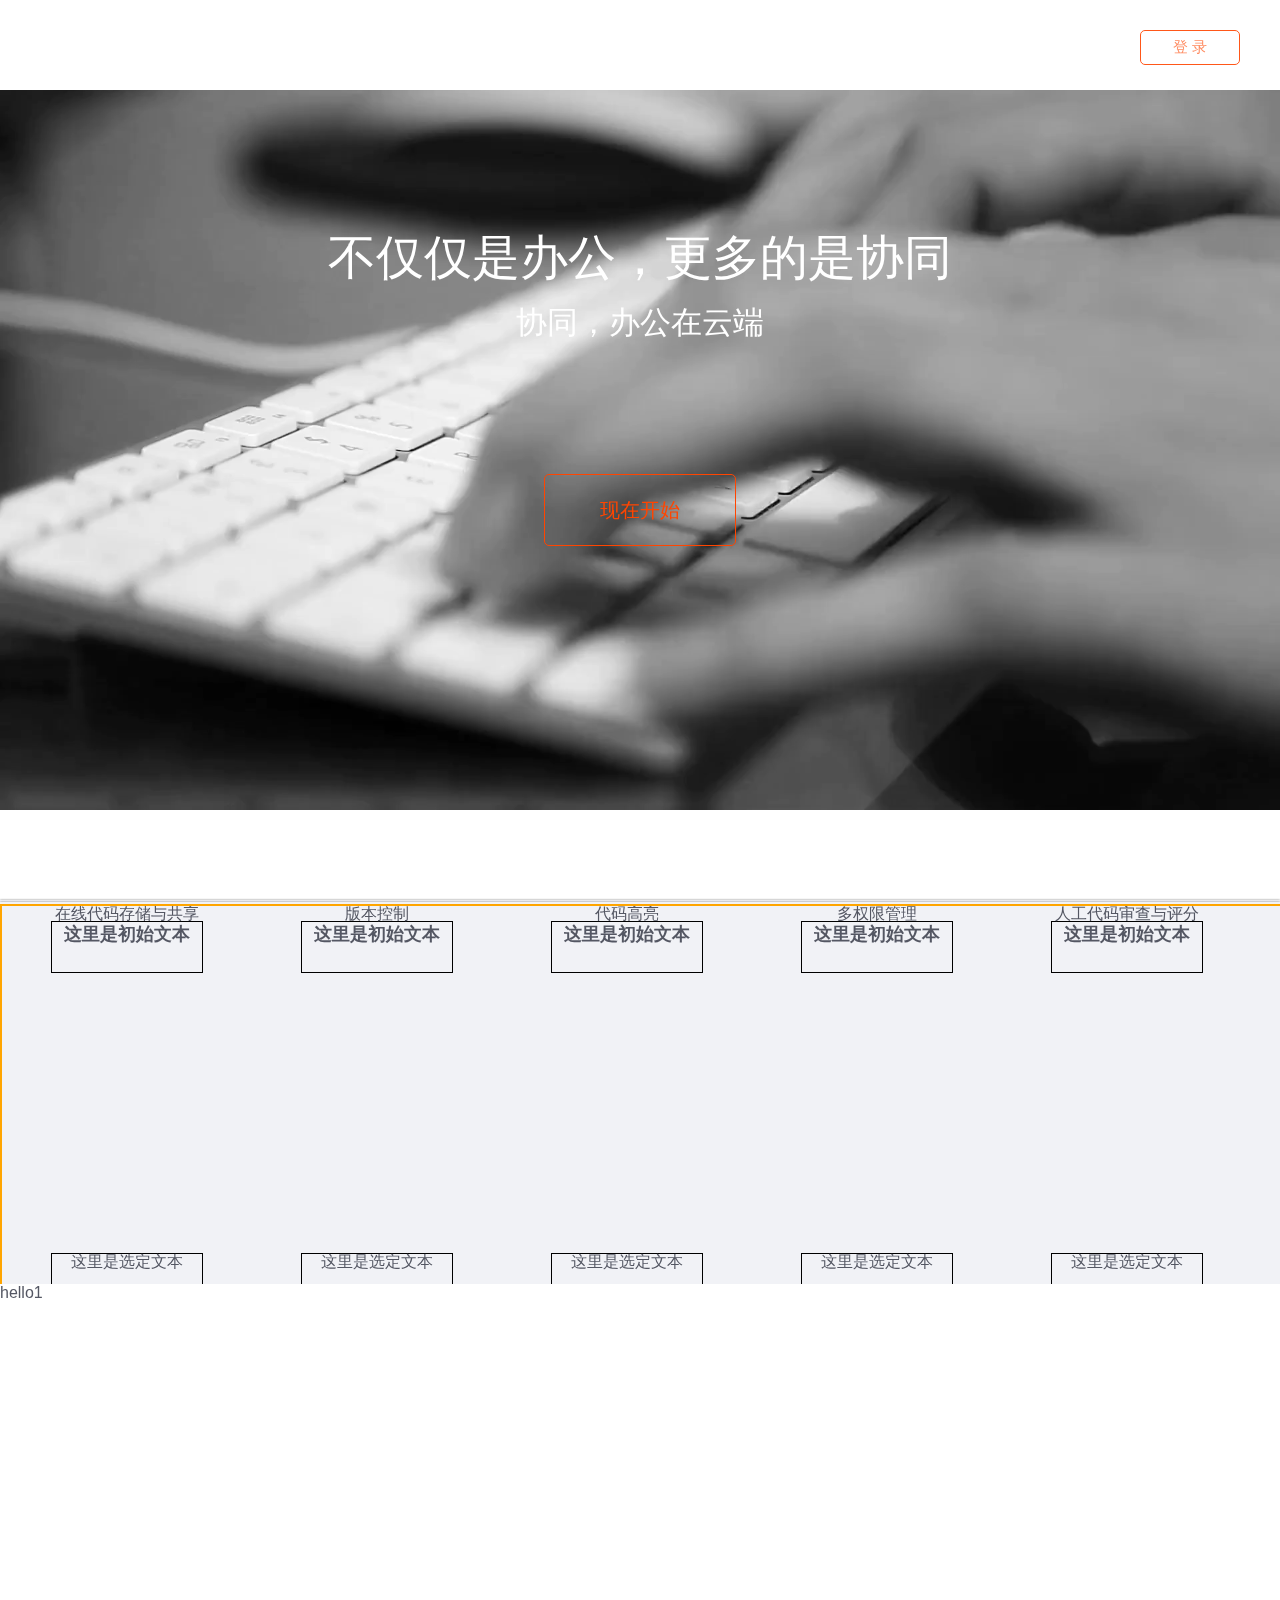
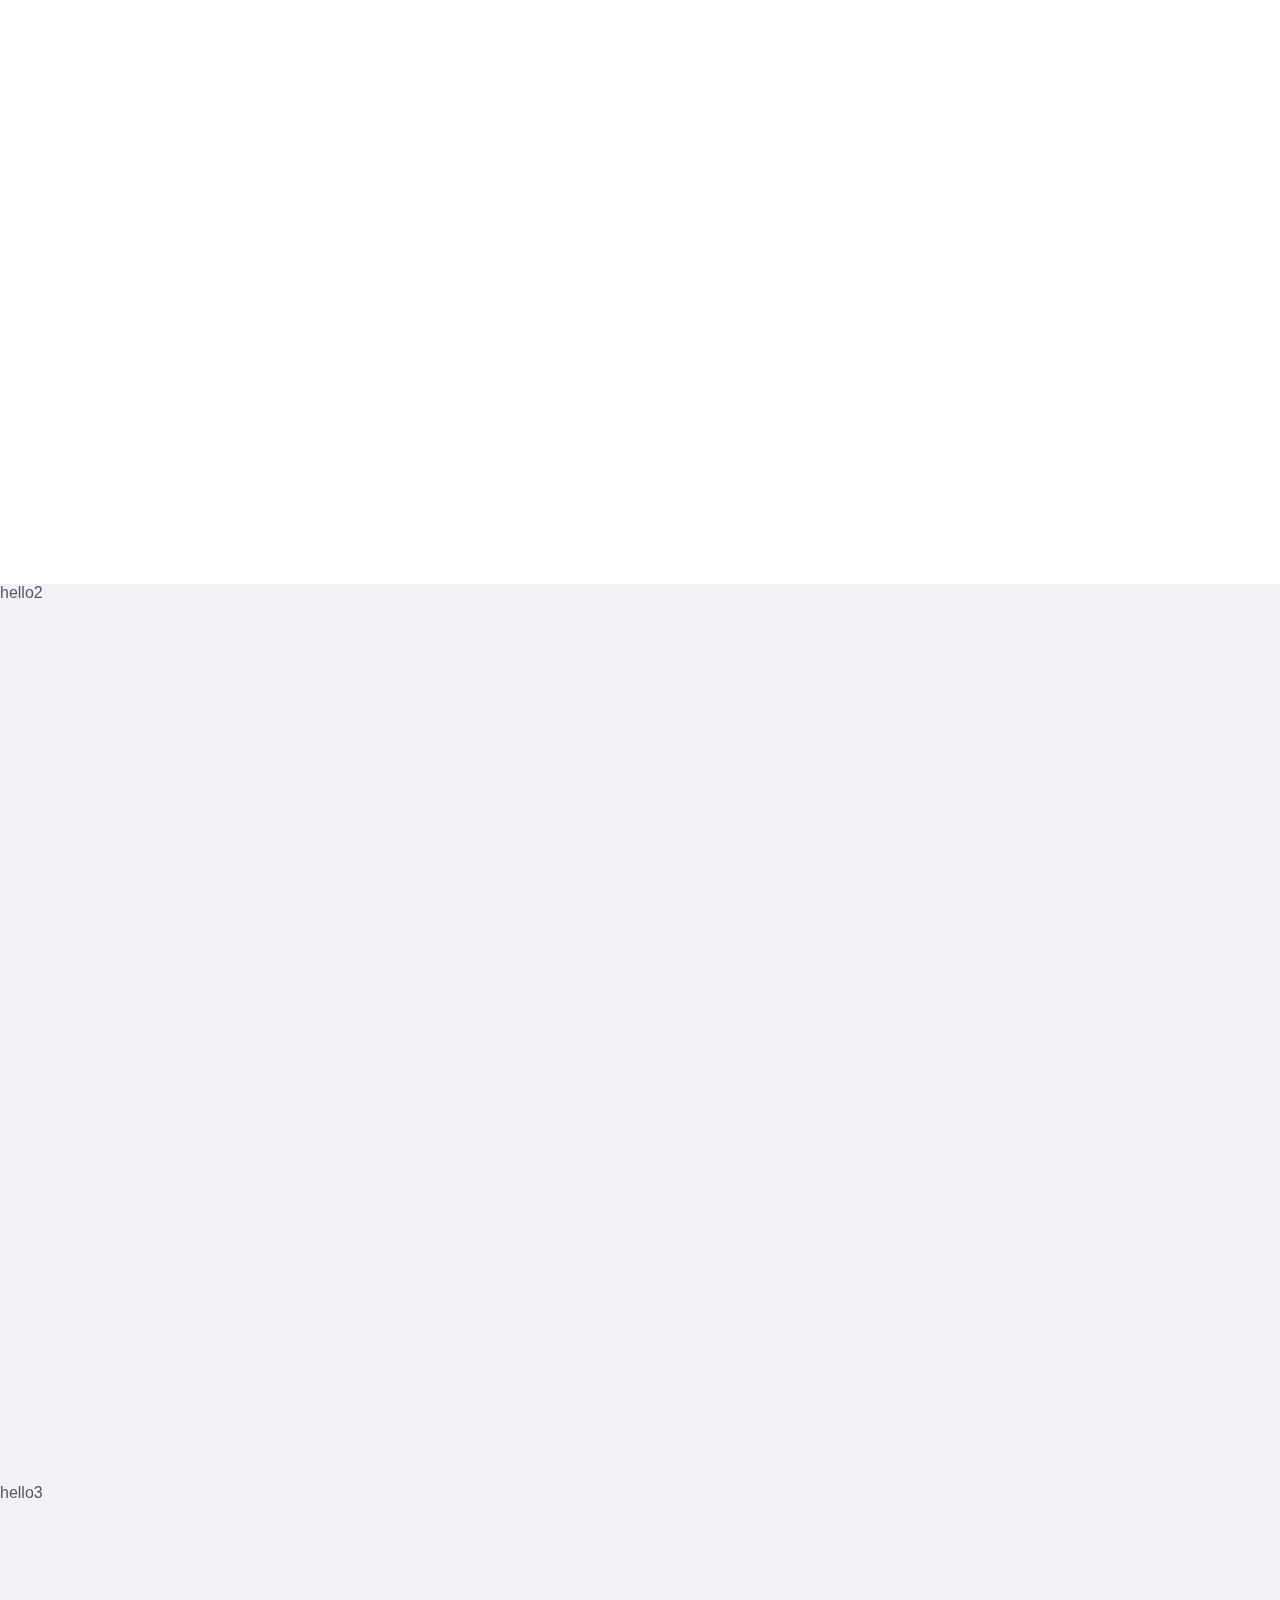
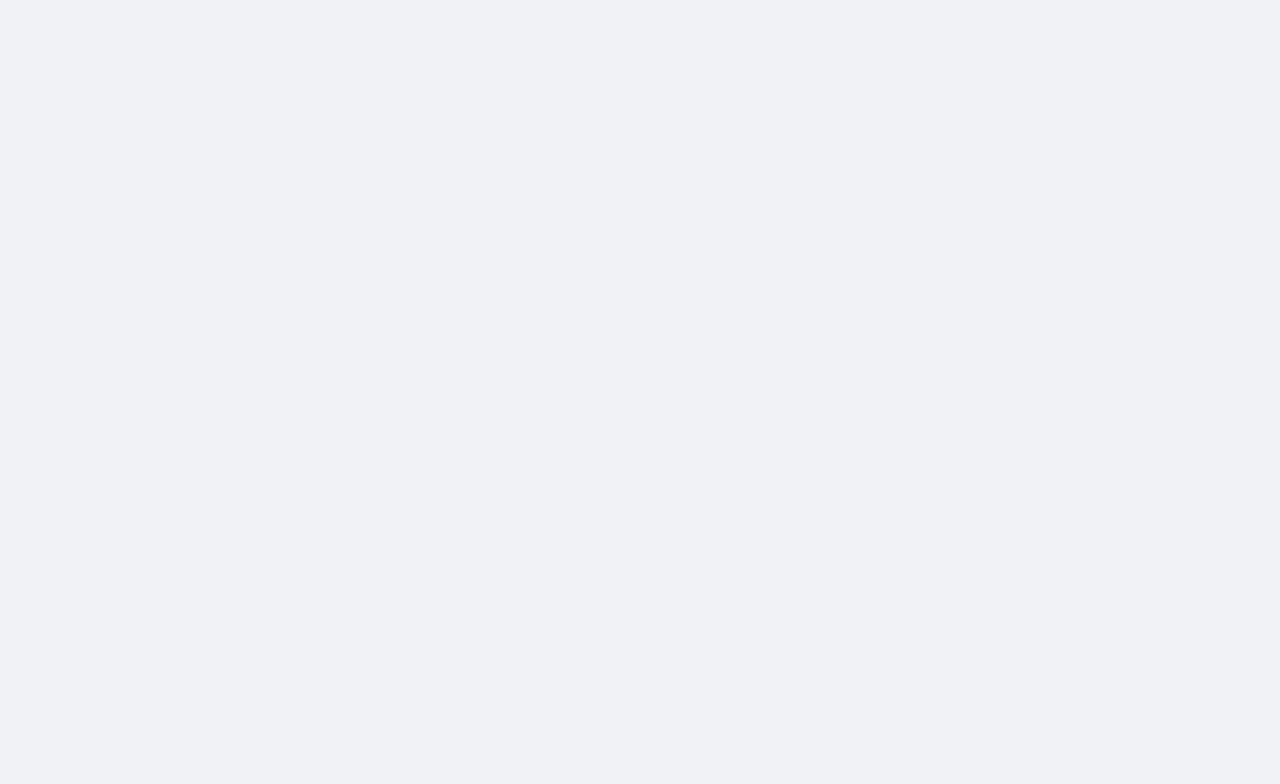
==== index.html @ c4ae1a10 "new change" ====
﻿<!DOCTYPE html>
<html lang="en">

<head>
    <meta charset="UTF-8">
    <title>SyncOffice</title>
    <!--重置浏览器-->
    <link href="css/normalize.css" rel="stylesheet" type="text/css" />
    <link href="css/myreset.css" rel="stylesheet" type="text/css" />
    <!--<%--主要样式--%>-->
    <link href="css/mainstyle.css" rel="stylesheet" type="text/css" />
    <!--<%--细节样式--%>-->
    <link href="css/detailstyle.css" rel="stylesheet" type="text/css" />
    <link rel="stylesheet" href="css/styles/default.css" type="text/css">
    <script src="js/jquery.min.js" type="text/javascript"></script>
    <!--<script src="js/jquery_slide.js" type="text/javascript"></script>
    <script src="js/jquery.carousel.js" type="text/javascript"></script>-->
    <script src="js/core.js" type="text/javascript"></script>
</head>

<body>
    <form id="form1" runat="server">

        <div id="container-toppanel" class="container">
            <div id="content-top">
                <div id="logo">
                    <div id="logo-img">
                    </div>
                    <a href="#">
                        <span id="logo-text">SyncOffice
                    </span></a>
                </div>
                <div id="content-panel">
                    <ul class="list ul-top">
                        <li class="list li-top">
                            <a href="#"><span class="span-top-normal">加入集群</span></a>
                        </li>
                        <li class="list li-top">
                            <a href="#"><span class="span-top-normal">创建集群</span></a>
                        </li>
                        <li class="li-top" style="width:90px;">
                            <a href="#"><span class="span-top-normal">International</span></a>
                            <ol class="downlist" id="downlist-internal">
                                <li class="downlist-item-darrow">
                                    <span class="darrow"></span>
                                </li>
                                <li class="downlist-item downlist-border-header">
                                    <span class="span-top-lclose">{</span>
                                    <span class="span-top"><a href="en_US/index.html">English</a></span>
                                    <span class="span-top-rclose">}</span>
                                </li>
                                <li class="downlist-item downlist-border-footer">
                                    <span class="span-top-lclose">{</span>
                                    <span class="span-top"><a href="zh_CN/index.html">简体中文</a></span>
                                    <span class="span-top-rclose">}</span>
                                </li>
                            </ol>
                        </li>
                    </ul>
                </div>
                <div id="content-more" class="li-top">
                    <a href="#"><span class="span-top-normal">更&nbsp;&nbsp;多</span></a>
                    <ol class="downlist" id="downlist-more">
                        <li class="downlist-item-darrow">
                            <span class="darrow"></span>
                        </li>
                        <li class="downlist-item downlist-border-header">
                            <span class="span-top-lclose">{</span>
                            <span class="span-top"><a href="#">用户注册</a></span>
                            <span class="span-top-rclose">}</span>
                        </li>
                        <li class="downlist-item">
                            <span class="span-top-lclose">{</span>
                            <span class="span-top"><a href="#">如何使用</a></span>
                            <span class="span-top-rclose">}</span>
                        </li>
                        <li class="downlist-item downlist-border-footer">
                            <span class="span-top-lclose">{</span>
                            <span class="span-top"><a href="#">其他问题</a></span>
                            <span class="span-top-rclose">}</span>
                        </li>
                    </ol>
                </div>
                <div id="content-login">
                    <input type="button" class="btn-ontop" name="btnlogin" src="login.html" id="btn-login" value="登 录" />
                </div>
            </div>
        </div>

        <div id="container-header" class="container">
            <div id="content-title">
                <span style="width:100%;text-align: center;" id="title1">不仅仅是办公，更多的是协同</span>
                <h2><span style="width:100%;text-align: center;font-weight: 400;font-size:1.3em">协同，办公在云端</span></h2>
            </div>
            <div id="content-start">
                <input type="button" name="btnStart" id="btnStart" src="login.html" value="现在开始" class="btn">
            </div>

            <div id="content-video">
                <video id="vdo" preload="auto" loop="loop" autoplay>
                    <source src="img/mp4.mp4" type="video/mp4">
                </video>
            </div>
        </div>

        <div id="container-itembox" class="container">
            <div id="container-itembox">
                <!--<input type="button" id="content-itembox-btn-left" class="btn-scroll" />-->
                <div id="content-itembox">
                    <ul id="content-ul-itembox" class="list">
                        <li class="li-itembox list">
                            <div id="it1" class="itembox">
                                在线代码存储与共享
                                <div class="itembox-content-normal">这里是初始文本</div>
                                <div class="itembox-content-hover">这里是选定文本</div>
                            </div>
                        </li>
                        <li class="li-itembox list">
                            <div id="it2" class="itembox">
                                版本控制
                                <div class="itembox-content-normal">这里是初始文本</div>
                                <div class="itembox-content-hover">这里是选定文本</div>
                            </div>
                        </li>
                        <li class="li-itembox list">
                            <div id="it3" class="itembox">
                                代码高亮
                                <div class="itembox-content-normal">这里是初始文本</div>
                                <div class="itembox-content-hover">这里是选定文本</div>
                            </div>
                        </li>
                        <li class="li-itembox list">
                            <div id="it4" class="itembox">
                                多权限管理
                                <div class="itembox-content-normal">这里是初始文本</div>
                                <div class="itembox-content-hover">这里是选定文本</div>
                            </div>
                        </li>
                        <li class="li-itembox list">
                            <div id="it5" class="itembox">
                                人工代码审查与评分
                                <div class="itembox-content-normal">这里是初始文本</div>
                                <div class="itembox-content-hover">这里是选定文本</div>
                            </div>
                        </li>
                        <!--<li class="li-itembox"></li>
                <li class="li-itembox"></li>
                <li class="li-itembox"></li>-->
                    </ul>
                </div>
                <!--<input type="button" id="content-itembox-btn-right" class="btn-scroll" />-->
            </div>
        </div>

        <div id="container-introduction" class="container">
            <a name="1F"></a>
            hello1
        </div>
        <div id="container-laster" class="container">
            <a name="2F"></a>
            hello2
        </div>
        <div id="container-footer" class="container">
            <a name="3F"></a>
            hello3
        </div>
    </form>
</body>
<script async src="js/highlight.pack.js" type="text/javascript"></script>

</html>
---- css/myreset.css ----
@charset 'utf-8';
input,
select,
textarea,
a {
    text-decoration: none;
    outline: 0;
    display: block;
}

ul,
ol,
li,
span {
    padding: 0;
    margin: 0;
    display: inline-block;
    list-style: none;
}

a,
a:link,
a:visited,
a:active {
    color: #545763;
}
---- css/mainstyle.css ----
@charset "utf-8";
 .container {
     /*min-height: 700px;
     max-height: 1200px;*/
     height: 1440px;
     width: 100% !important;
     color: #545763;
     font-family: 'Microsoft YaHei', Arial, Helvetica, sans-serif;
     overflow: hidden;
     background-color: #f1f2f6;
 }
 
 .content {
     width: 800px;
     margin: auto;
     color: #545763;
     font: 400 16px "Microsoft YaHei", "Noto Sans", Arial;
 }
 
 .list {
     height: 15px;
     line-height: 15px;
     list-style: none;
     float: left;
     display: block;
     /*display: inline-block;*/
     /*border: 1px solid blue;*/
 }
 
 .ul-top {
     width: 700px;
     max-width: 800px;
     min-width: 330px;
     /*border: 1px solid black;*/
 }
 
 .li-top {
     /*width: 6em;*/
     margin-right: 50px;
     /*border: 1px solid black;*/
 }
 
 .span-top-scroll {
     line-height: 17px;
     transition: 0.3s;
     border-bottom: 1px dashed transparent;
 }
 
 .span-top-scroll:hover {
     border-bottom: 1px dashed black;
 }
 
 .span-top {
     line-height: 17px;
     /*font-size: 16px;*/
     transition: 0.3s;
     border-bottom: 1px dashed transparent;
     /*border: 1px solid black;*/
 }
 
 .span-top:hover {
     border-bottom: 1px dashed black;
 }
 
 .span-top-normal {
     display: block;
     text-decoration: none;
     color: #fff;
     /*padding: 0 15px;*/
     /*text-transform: uppercase;*/
     /*font-size: 14px;*/
     /*font-weight: 600;*/
     /*line-height: 80px;*/
     position: relative;
     transition: all 0.3s ease-in-out;
     -moz-transition: all 0.3s ease-in-out;
     -webkit-transition: all 0.3s ease-in-out;
     line-height: 22px;
     /*transition: 0.2s;*/
     border-bottom: 3px solid transparent;
 }
 
 .span-top-normal:hover {
     border-bottom: 3px solid orange;
 }
 
 #content-panel>ul>li>a:after {
     content: "";
     position: absolute;
     top: 50%;
     margin-top: 12px;
     border-bottom: 2px solid #2ca7f8;
     left: 100%;
     right: 100%;
     box-sizing: inherit;
     transition: all 0.3s ease-in-out;
     -moz-transition: all 0.3s ease-in-out;
     -webkit-transition: all 0.3s ease-in-out;
 }
 
 .li-top:hover>.downlist {
     height: 100%;
     transition: 0.3s;
     display: block;
 }
 
 .downlist {
     width: 152px;
     /*height: 0;*/
     display: none;
     /*transform: translate3d(-32px, 0, 0);*/
     transition: all linear 0.2s;
     overflow: hidden;
     border-top-left-radius: 30px;
     border-top-right-radius: 30px;
     /*border: 1px solid black;*/
 }
 
 .downlist-item {
     width: 150px;
     height: 30px;
     color: #545763;
     background-color: #fff;
     text-align: center;
     border-left: 1px solid #ccc;
     border-right: 1px solid #ccc;
     line-height: 30px;
 }
 
 .darrow {
     height: 0;
     width: 0;
     border: 10px solid;
     transform: translate3d(0, 3px, 0);
     border-color: transparent transparent #ccc transparent;
     margin: auto 0;
 }
 
 .downlist-item-darrow {
     height: 0;
     width: 150px;
     border: 0;
     background: rgba(f, f, f, .5);
     text-align: center;
 }
 
 .downlist-border-header,
 .downlist-border-footer {
     border: 1px solid #ccc;
     text-align: center;
     background-color: #fff;
 }
 
 .downlist-border-header {
     border-bottom: 0;
     box-shadow: 0 -1px 10px 0 #ddd;
     border-top-right-radius: 5px;
     border-top-left-radius: 5px;
 }
 
 .downlist-border-footer {
     border-top: 0;
     box-shadow: 0 1px 0 0 #ddd;
     border-bottom-right-radius: 5px;
     border-bottom-left-radius: 5px;
 }
 
 .downlist-item:hover>.span-top-lclose,
 .downlist-item:hover>.span-top-rclose {
     margin: 0;
 }
 
 .span-top-lclose,
 .span-top-rclose {
     height: 15px;
     width: 5px;
     transition: 0.3s;
 }
 
 .span-top-lclose {
     margin-right: 10px;
 }
 
 .span-top-rclose {
     margin-left: 10px;
 }
 
 .btn {
     outline: 0;
     color: #fff;
     background-color: lightcoral;
     font: 300 15px "Microsoft YaHei", Arial, "Noto Serif";
     border: 1px solid orangered;
     border-radius: 5px;
     transition: 0.2s;
 }
 
 .btn:hover {
     border: 1px solid orangered;
     background-color: orangered;
     color: #FFF;
     transform: translate3d(0, -1px, 0);
 }
 
 .btn-ontop {
     outline: 0;
     color: coral;
     background-color: transparent;
     /*background-color: rgba(240, 128, 128, 0.3);*/
     font: 300 15px "Microsoft YaHei", Arial, "Noto Serif";
     border: 1px solid orangered;
     border-radius: 5px;
     transition: 0.2s;
 }
 
 .btn-ontop:hover {
     border: 1px solid orangered;
     background-color: orangered;
     color: #FFF;
     transform: translate3d(0, -1px, 0);
 }
 
 .btn-scroll {
     color: #eee;
     opacity: 0.8;
     background-color: rbga(0, 0, 0, .1);
     font: 400 18px Arial, 'Microsoft YaHei', 'Noto Sans';
     outline: 0;
     /*border: 0;*/
     margin: 0;
 }
 
 .btn-scroll:hover {
     color: #fff;
 }
---- css/detailstyle.css ----
@charset "utf-8";
 /*----------------------------toppenl-----------------------------*/
 
 body {
     overflow-y: hidden;
 }
 
 #container-toppanel {
     top: 0;
     height: 45px;
     padding: 25px 0;
     background-color: transparent;
     position: fixed;
     opacity: 0.9;
     overflow: visible;
     transition: 0.5s;
     /*border-bottom:1px solid #eee;*/
     /*box-shadow: 0 2px 2px 0 rgba(0, 0, 0, 0.1);*/
     z-index: 100;
 }
 /*#container-toppanel:hover {
     padding: 15px 0;
 }*/
 
 #content-top {
     height: 45px;
     max-width: 1200px;
     width: 100% !important;
     margin: auto !important;
     justify-content: center !important;
     -webkit-box-pack: center !important;
     display: flex !important;
     font-size: 16px;
     /*border: 1px solid black;*/
 }
 
 #logo {
     width: 250px;
     height: 45px;
 }
 
 #logo-img {
     height: 45px;
     width: 54px;
     float: left;
     /*background: url('../img/logo-normal.gif') no-repeat center !important;*/
 }
 
 #logo:hover>#logo-img {
     /*background: url('../img/logo-hover.gif') no-repeat center !important;*/
 }
 
 #logo-text {
     width: 110px;
     height: 45px;
     color: #fff;
     margin-left: 10px;
     line-height: 45px;
     font-weight: 600;
     font-size: 20px;
     float: left;
 }
 
 #content-panel {
     height: 15px;
     max-width: 800px;
     min-width: 330px;
     padding: 15px 0;
     /*border: 1px solid red;*/
 }
 
 #downlist-internal {
     transform: translate3d(-30px, 0, 0);
 }
 
 #downlist-more {
     transform: translate3d(-55px, 0, 0);
     height: 115px;
 }
 
 #content-more {
     width: 40px;
     height: 15px;
     margin: 15px 55px 15px 55px;
     /*border: 1px solid black;*/
 }
 
 #content-login {
     height: 35px;
     margin: 5px 0 5px 0;
     /*padding: 5px 0 5px 0;*/
     width: 100px;
     /*border: 1px solid black;*/
 }
 
 #btn-login {
     height: 35px;
     width: 100px;
 }
 /*===========================toppanel===============================*/
 
 #title1 {
     transition: 1s;
     font-size: 0px;
     opacity: 0;
 }
 /*--------------------------header------------------------------*/
 
 #container-header {
     color: #fff;
     background-color: #fff;
     /*margin: 75px auto 0 auto;*/
     /*background: url('../img/ss.png') no-repeat center;*/
     background: transparent repeat;
     background-attachment: fixed;
     /*background-size: 920px 575px;*/
     background-size: 100% 100%;
     /*transition: 1s;*/
 }
 /*#container-header:hover {
     background-size: 1200px 750px;
     transition: 3s;
 }*/
 
 #content-title {
     height: 20%;
     width: 100%;
     margin: 18% auto 0 auto;
     /*border: 1px solid black;*/
 }
 
 #content-start {
     height: 8%;
     width: 15%;
     transition: 1s;
     margin: 100% auto 0 auto;
 }
 
 #content-video {
     width: 100%;
     height: 100%;
     /*background: transparent repeat;*/
     margin: 0 auto;
 }
 
 video {
     width: 100%;
     height: auto;
     /*margin-left: -1280px;*/
     min-width: 100%;
     min-height: 100%;
     /*left: 50%;*/
     /*top: 0;*/
     background-size: cover;
     right: 0;
     bottom: 0;
     position: fixed;
     object-fit: contain;
     z-index: -9999;
     /*filter: grayscale(100%);*/
     /*transform: translate3d(0,0,0);*/
 }
 
 #btnStart {
     height: 100%;
     width: 100%;
     font-size: 20px;
     font-weight: 400;
     color: orangered;
     background: transparent;
 }
 
 #btnStart:hover {
     color: white;
     background: orangered;
 }
 /*=============================header===================================*/
 /*----------------------------itembox------------------------------*/
 
 #container-itembox {
     height: 380px;
     padding: 2px 0;
     box-shadow: 0 0 2px gray;
     /*text-align: center;*/
     /*border: 1px solid black;*/
 }
 
 #content-itembox {
     height: 380px;
     width: 1330px;
     overflow: hidden;
     border: 1px solid orange;
     margin: 0;
     /*margin: 0 auto;*/
 }
 
 #content-ul-itembox {
     height: 380px;
     width: 2560px;
     transform: translate3d(0, 0, 0);
     /*display: block;*/
     float: none;
     border: 1px solid orange;
     margin: 0 auto;
 }
 
 .li-itembox {
     height: 380px;
     width: 250px;
     text-align: center;
     /*float: left;*/
     overflow: hidden;
     /*border: 1px solid #ddd;*/
     transition: 0.2s;
 }
 
 .li-itembox:hover {
     color: white;
     /*border: 1px solid orange;*/
     box-shadow: 0 0 12px 0 lightcoral;
     background-color: lightsalmon;
     /*transform: scale(1.5, 1.1);*/
 }
 
 .itembox:hover>.itembox-content-normal {
     height: 80px;
 }
 
 .itembox:hover>.itembox-content-hover {
     transform: translate3d(0, 80px, 0);
 }
 
 .itembox-content-normal {
     width: 150px;
     height: 50px;
     margin: auto;
     font: 600 18px 'Microsoft YaHei', Arial, 'Noto Sans';
     text-align: center;
     transition: 0.3s;
     border: 1px solid black;
 }
 
 .itembox-content-hover {
     width: 150px;
     height: 280px;
     margin: auto;
     transition: 0.3s;
     transform: translate3d(0, 280px, 0);
     border: 1px solid black;
 }
 
 #content-itembox-btn-left {
     width: 30px;
     height: 380px;
     float: left;
 }
 
 #content-itembox-btn-right {
     width: 30px;
     height: 380px;
     float: right;
 }
 /*===================================itembox====================================*/
 /*----------------------------------introduction-------------------------*/
 
 #container-introduction {
     width: 500px;
     background-color: #fff;
 }
---- css/styles/default.css ----
/*

Original highlight.js style (c) Ivan Sagalaev <maniac@softwaremaniacs.org>

*/

.hljs {
  display: block;
  overflow-x: auto;
  padding: 0.5em;
  background: #F0F0F0;
}


/* Base color: saturation 0; */

.hljs,
.hljs-subst {
  color: #444;
}

.hljs-comment {
  color: #888888;
}

.hljs-keyword,
.hljs-attribute,
.hljs-selector-tag,
.hljs-meta-keyword,
.hljs-doctag,
.hljs-name {
  font-weight: bold;
}


/* User color: hue: 0 */

.hljs-type,
.hljs-string,
.hljs-number,
.hljs-selector-id,
.hljs-selector-class,
.hljs-quote,
.hljs-template-tag,
.hljs-deletion {
  color: #880000;
}

.hljs-title,
.hljs-section {
  color: #880000;
  font-weight: bold;
}

.hljs-regexp,
.hljs-symbol,
.hljs-variable,
.hljs-template-variable,
.hljs-link,
.hljs-selector-attr,
.hljs-selector-pseudo {
  color: #BC6060;
}


/* Language color: hue: 90; */

.hljs-literal {
  color: #78A960;
}

.hljs-built_in,
.hljs-bullet,
.hljs-code,
.hljs-addition {
  color: #397300;
}


/* Meta color: hue: 200 */

.hljs-meta {
  color: #1f7199;
}

.hljs-meta-string {
  color: #4d99bf;
}


/* Misc effects */

.hljs-emphasis {
  font-style: italic;
}

.hljs-strong {
  font-weight: bold;
}
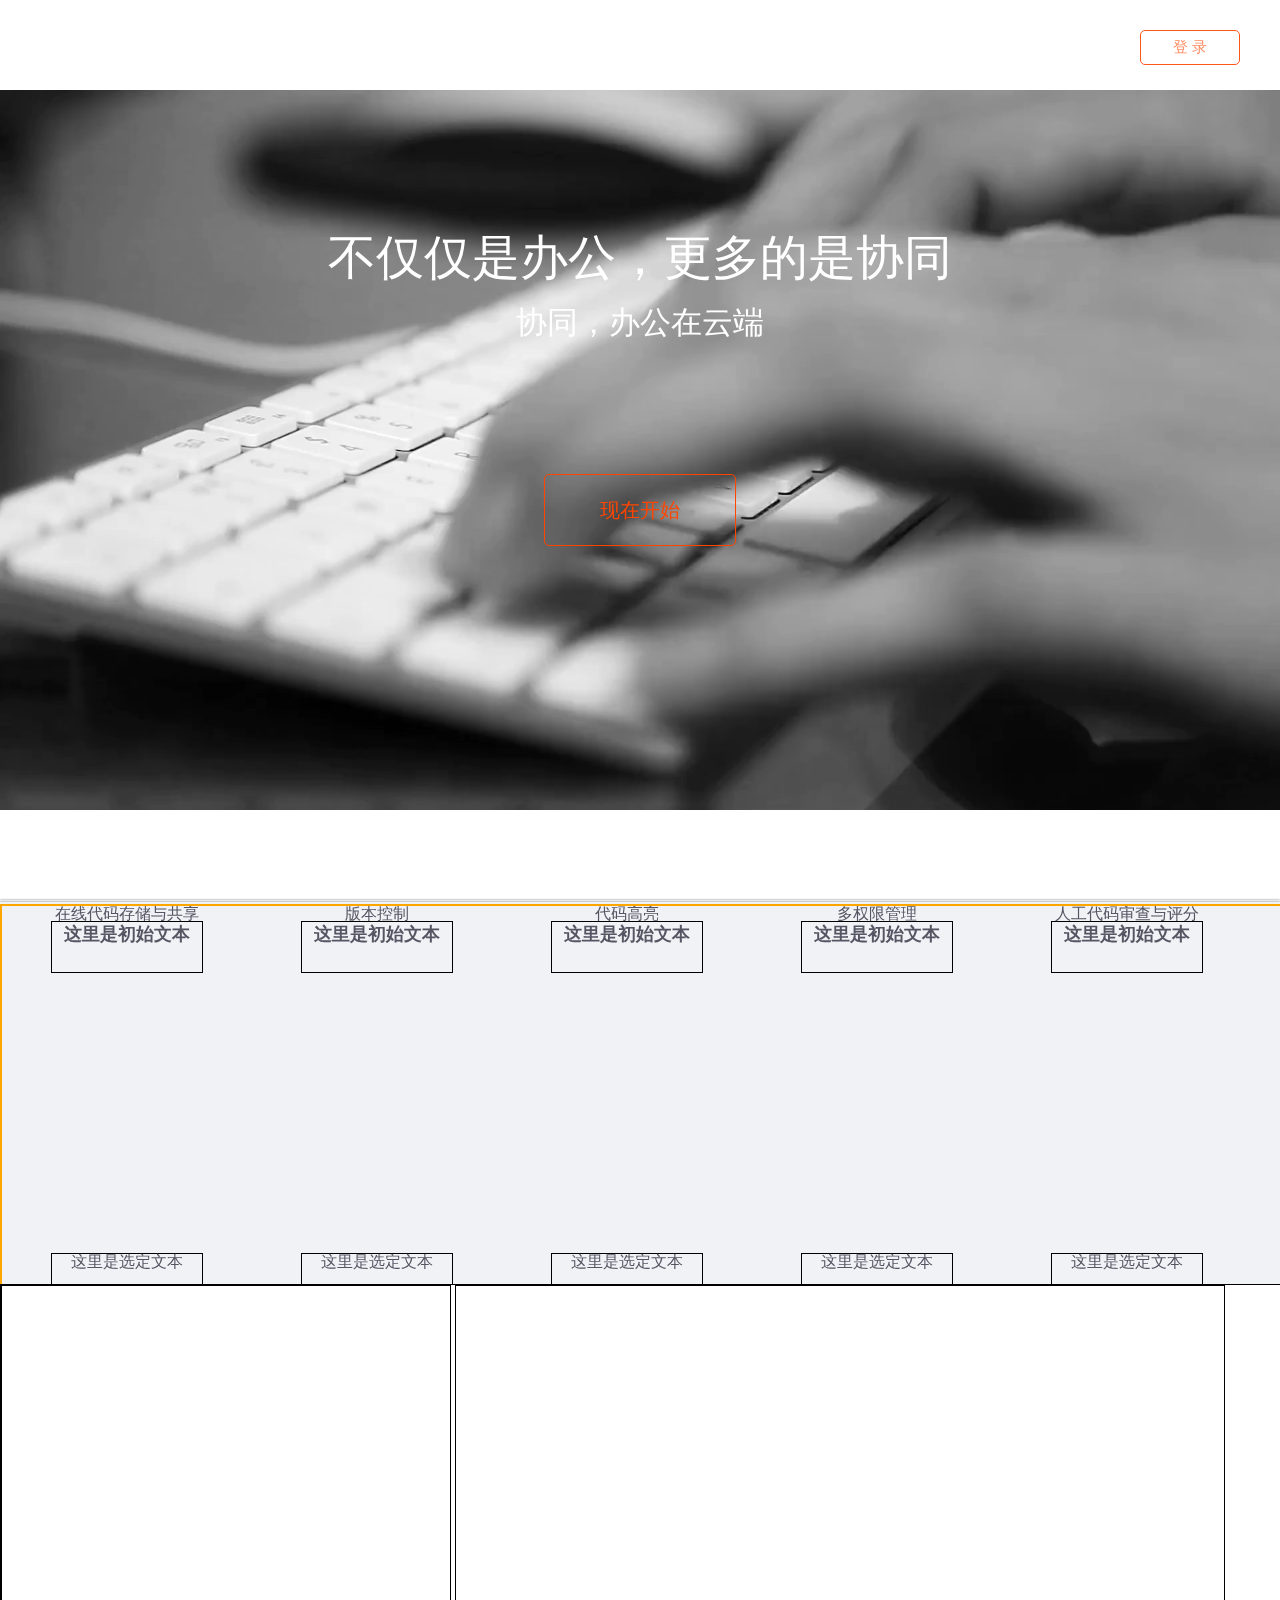
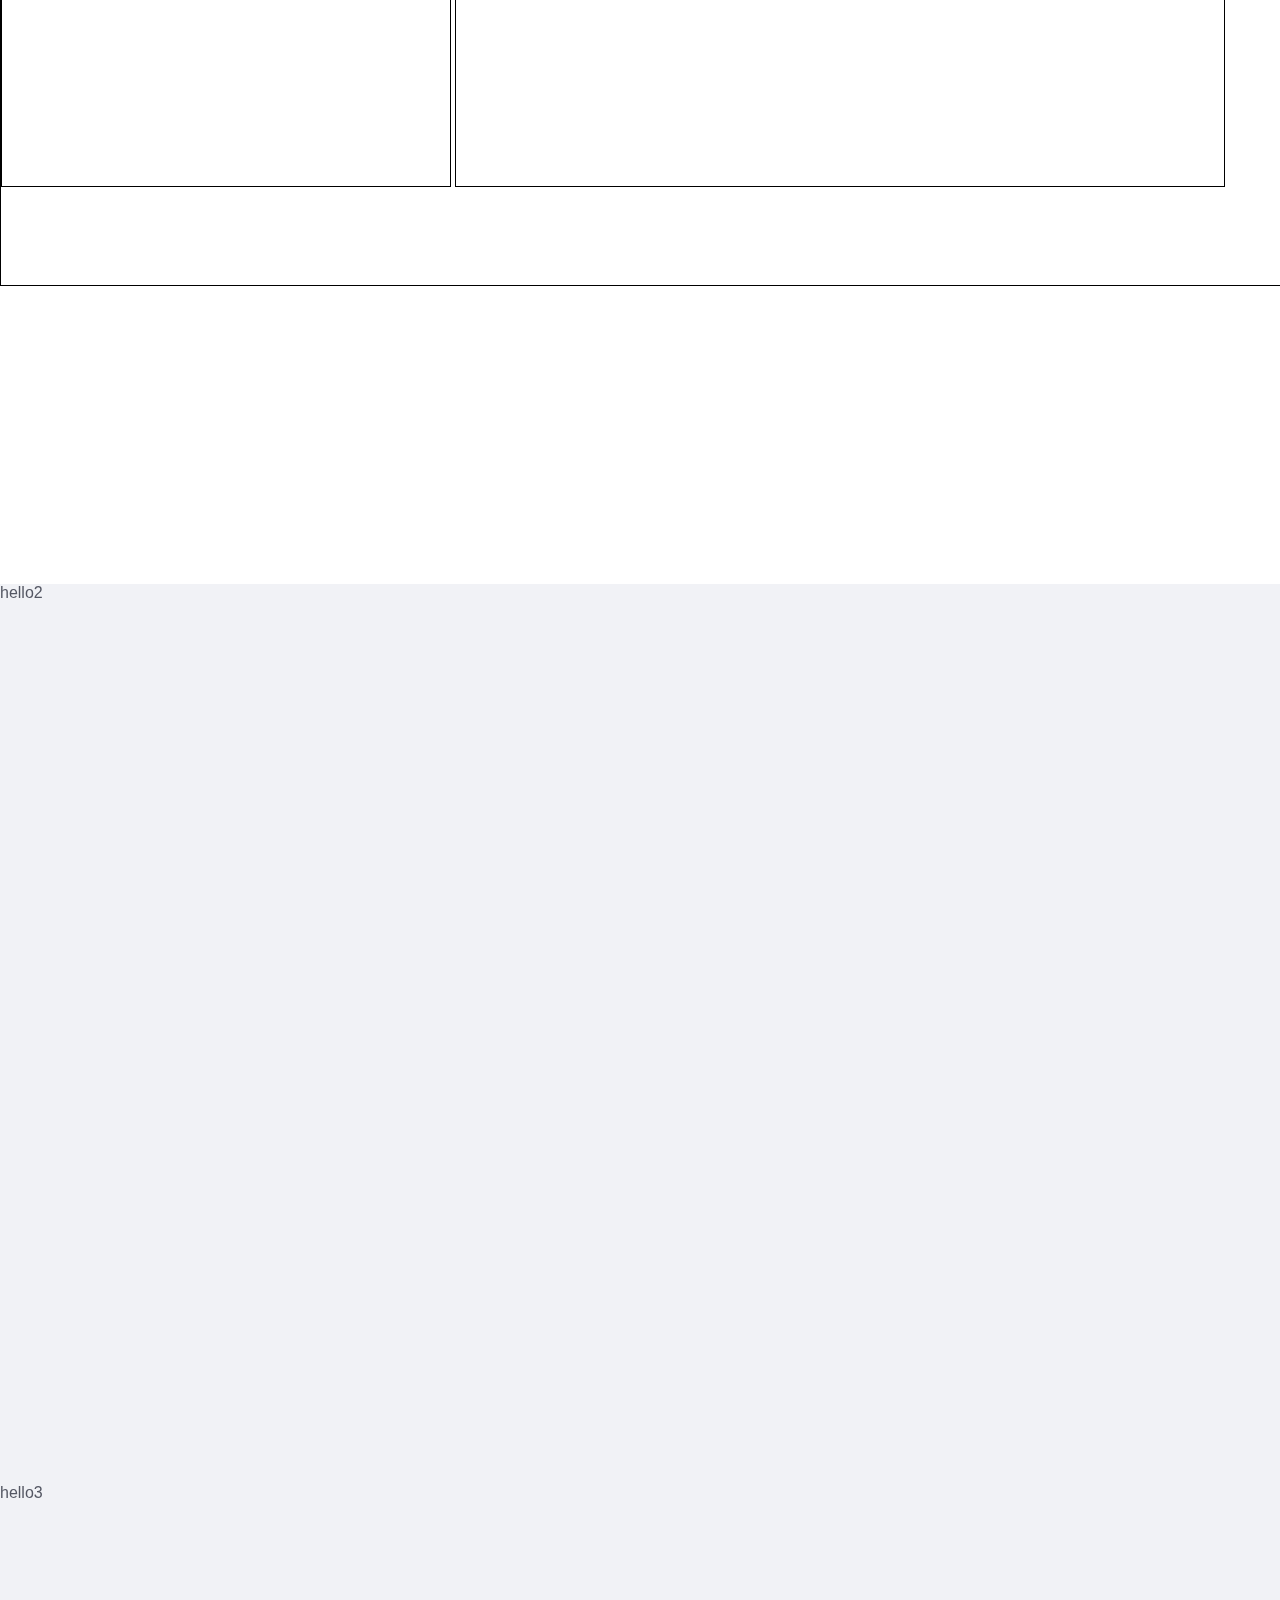
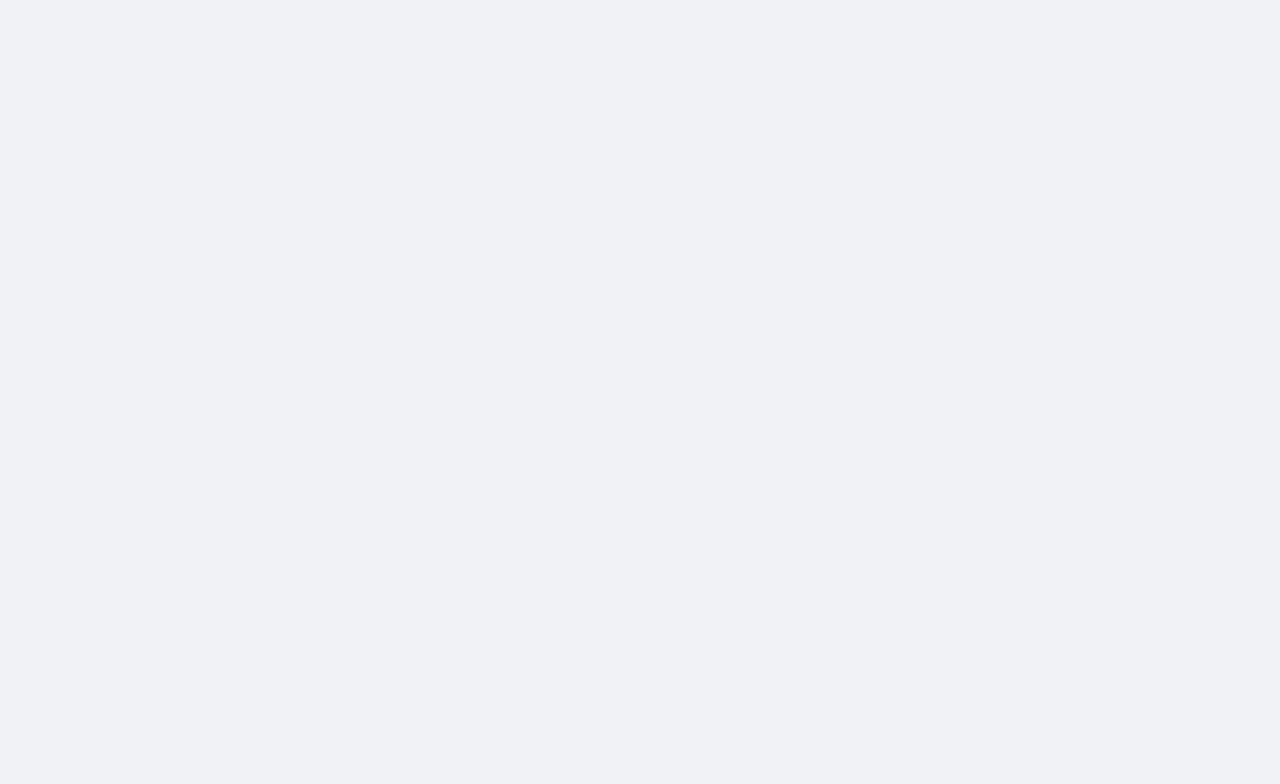
==== commit 3f44b554: "new change" ====
--- a/index.html
+++ b/index.html
@@ -33,13 +33,19 @@
                 <div id="content-panel">
                     <ul class="list ul-top">
                         <li class="list li-top">
-                            <a href="#"><span class="span-top-normal">加入集群</span></a>
+                            <a href="#"><span class="span-top-normal">加入集群
+                                <div class="span-top-normal-button"></div>
+                                </span></a>
                         </li>
                         <li class="list li-top">
-                            <a href="#"><span class="span-top-normal">创建集群</span></a>
+                            <a href="#"><span class="span-top-normal">创建集群
+                                <div class="span-top-normal-button"></div>
+                                </span></a>
                         </li>
                         <li class="li-top" style="width:90px;">
-                            <a href="#"><span class="span-top-normal">International</span></a>
+                            <a href="#"><span class="span-top-normal">International
+                                <div class="span-top-normal-button"></div>
+                                </span></a>
                             <ol class="downlist" id="downlist-internal">
                                 <li class="downlist-item-darrow">
                                     <span class="darrow"></span>
@@ -59,7 +65,9 @@
                     </ul>
                 </div>
                 <div id="content-more" class="li-top">
-                    <a href="#"><span class="span-top-normal">更&nbsp;&nbsp;多</span></a>
+                    <a href="#"><span class="span-top-normal">更&nbsp;&nbsp;多
+                        <div class="span-top-normal-button"></div>
+                        </span></a>
                     <ol class="downlist" id="downlist-more">
                         <li class="downlist-item-darrow">
                             <span class="darrow"></span>
@@ -82,7 +90,7 @@
                     </ol>
                 </div>
                 <div id="content-login">
-                    <input type="button" class="btn-ontop" name="btnlogin" src="login.html" id="btn-login" value="登 录" />
+                    <a href="login.html" class="btn-ontop" id="btn-login" style="border:0;"><input type="button" class="btn-ontop" name="btnlogin" id="btn-login" value="登 录" /></a>
                 </div>
             </div>
         </div>
@@ -93,7 +101,7 @@
                 <h2><span style="width:100%;text-align: center;font-weight: 400;font-size:1.3em">协同，办公在云端</span></h2>
             </div>
             <div id="content-start">
-                <input type="button" name="btnStart" id="btnStart" src="login.html" value="现在开始" class="btn">
+                <a href="login.html" id="btnStart" class="btn" style="border:0;"><input type="button" name="btnStart" id="btnStart" src="login.html" value="现在开始" class="btn"></a>
             </div>
 
             <div id="content-video">
@@ -154,7 +162,20 @@
 
         <div id="container-introduction" class="container">
             <a name="1F"></a>
-            hello1
+            <div id="container-picstack">
+                <div id="detailbox" class="parallelbox">
+                </div>
+                <div id="picstack" class="parallelbox">
+                    <div id="pic_1" class="picbox"></div>
+                    <div id="pic_2" class="picbox"></div>
+                    <div id="pic_3" class="picbox"></div>
+                    <div id="pic_4" class="picbox"></div>
+                    <div id="pic_5" class="picbox"></div>
+                    <div id="pic_6" class="picbox"></div>
+                    <div id="pic_7" class="picbox"></div>
+                    <div id="pic_8" class="picbox"></div>
+                </div>
+            </div>
         </div>
         <div id="container-laster" class="container">
             <a name="2F"></a>
--- a/css/myreset.css
+++ b/css/myreset.css
@@ -22,5 +22,7 @@
 a:link,
 a:visited,
 a:active {
+    text-decoration: none;
+    outline: 0;
     color: #545763;
 }--- a/css/mainstyle.css
+++ b/css/mainstyle.css
@@ -80,8 +80,16 @@
      border-bottom: 3px solid transparent;
  }
  
- .span-top-normal:hover {
-     border-bottom: 3px solid orange;
+ .span-top-normal:hover .span-top-normal-button {
+     width: 100%;
+ }
+ 
+ .span-top-normal-button {
+     height: 3px;
+     width: 0%;
+     background-color: #2ca7f8;
+     margin: auto;
+     transition-duration: 0.3s;
  }
  
  #content-panel>ul>li>a:after {
@@ -232,4 +240,32 @@
  
  .btn-scroll:hover {
      color: #fff;
+ }
+ .parallelbox{
+     display: inline-block;
+     font-family:'Microsoft YaHei','Sans Serif','Monaco','Arial';
+ }
+
+ .picbox{
+     height: 0;
+     width: 0;
+     opacity: 0;
+     margin: 0;
+     /*margin-left: 200px;*/
+     /*transition: 0.4s;*/
+     position:absolute;
+     /*transition: 0.4s;*/
+     /*border:1px solid black;*/
+     background: center no-repeat;
+ }
+ .picbox-onhold{
+     opacity: 1;
+     height: 0;
+     width: 0;
+     position:absolute;
+     transition: 0.5s;
+     margin-left: 0;
+     /*border:1px solid black;*/
+     background: center no-repeat;
+
  }--- a/css/detailstyle.css
+++ b/css/detailstyle.css
@@ -266,4 +266,102 @@
  #container-introduction {
      width: 500px;
      background-color: #fff;
+ }
+ #container-picstack{
+     width: 100%;
+     height: 600px;
+     margin: 0 auto;
+     border:1px solid black;
+ }
+
+ #detailbox{
+     width: 35%;
+     height: 500px;
+     border:1px solid black;
+
+ }
+ #picstack{
+     width: 60%;
+     height: 500px;
+     border:1px solid black;
+ }
+ #pic_1{  
+     background: url('../img/s_pic1.png') no-repeat center;
+     transition-delay: 0.2s;
+ }
+#pic_2{
+     background: url('../img/s_pic2.png') no-repeat center;
+     transition-delay: 0.4s;
+ }
+ #pic_3{
+     background: url('../img/s_pic3.png') no-repeat center;
+     transition-delay: 0.6s;
+ }
+ #pic_4{
+     background: url('../img/s_pic4.png') no-repeat center;
+     transition-delay: 0.8s;
+ }
+ #pic_5{ 
+     background: url('../img/s_pic5.png') no-repeat center;
+     transition-delay: 1s;
+ }
+ #pic_6{
+     background: url('../img/s_pic6.png') no-repeat center;
+     transition-delay: 1.2s;
+ }
+ #pic_7{
+     background: url('../img/s_pic7.png') no-repeat center;
+     transition-delay: 1.4s;
+ }
+ #pic_8{
+     background: url('../img/s_pic8.png') no-repeat center;
+     transition-delay: 1.6s;
+ }
+ .p1{
+     height: 55px;
+     width: 80px;
+     height: 55px;
+     width: 80px;   
+ }
+ .p2{
+     height:80px;
+     width:115px;
+     margin-top: 5px;
+     margin-left: 25px;
+ }
+ .p3{
+     height:90px;
+     width:140px;   
+     margin-top: 13px;
+     margin-left: 55px;  
+ }
+ .p4{
+     height:120px;
+     width:180px;  
+     margin-top: 20px;
+     margin-left: 85px; 
+ }
+ .p5{
+     height:150px;
+     width:230px; 
+     margin-top: 35px;
+     margin-left: 115px;   
+ }
+ .p6{
+     height:200px;
+     width:300px;  
+     margin-top: 53px;
+     margin-left: 153px;  
+ }
+ .p7{
+     height:220px;
+     width:360px;     
+     margin-top: 75px;
+     margin-left: 200px; 
+ }
+ .p8{
+     height:260px;
+     width:420px;
+     margin-top: 100px;
+     margin-left: 250px; 
  }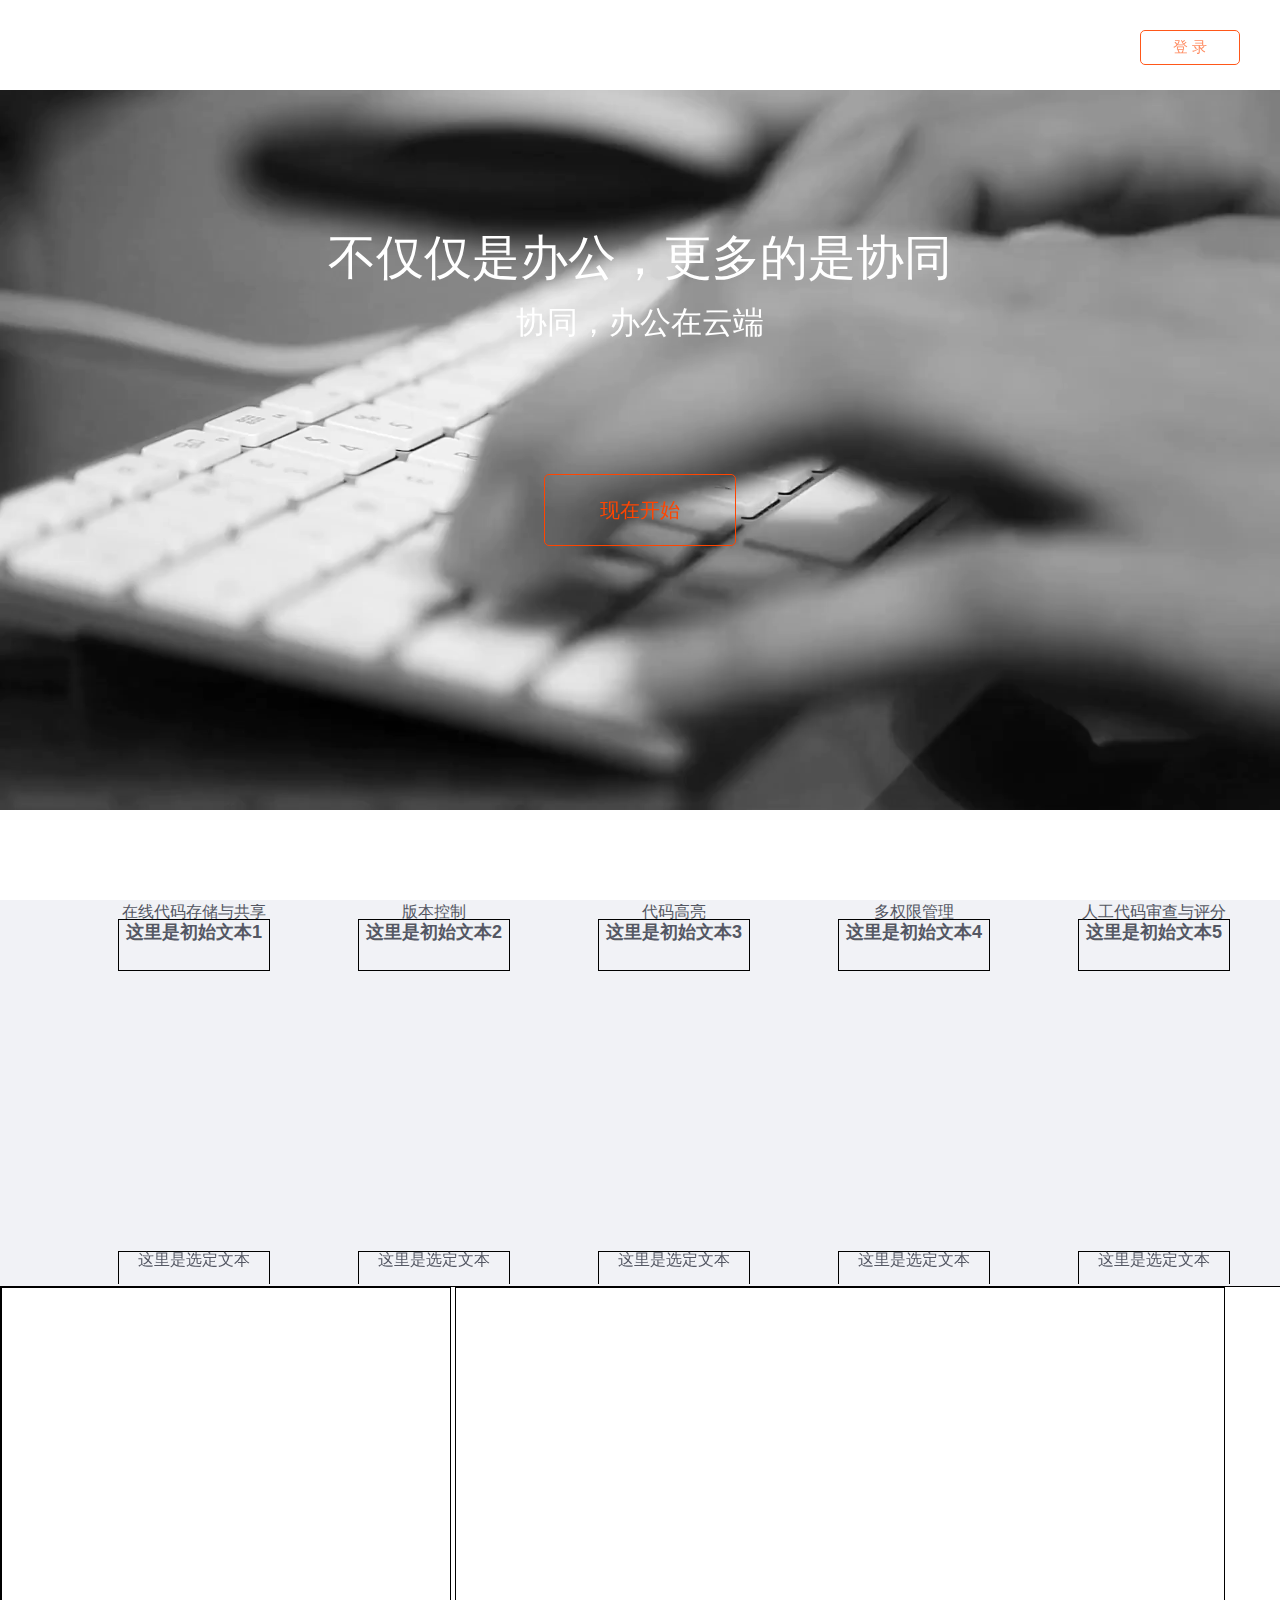
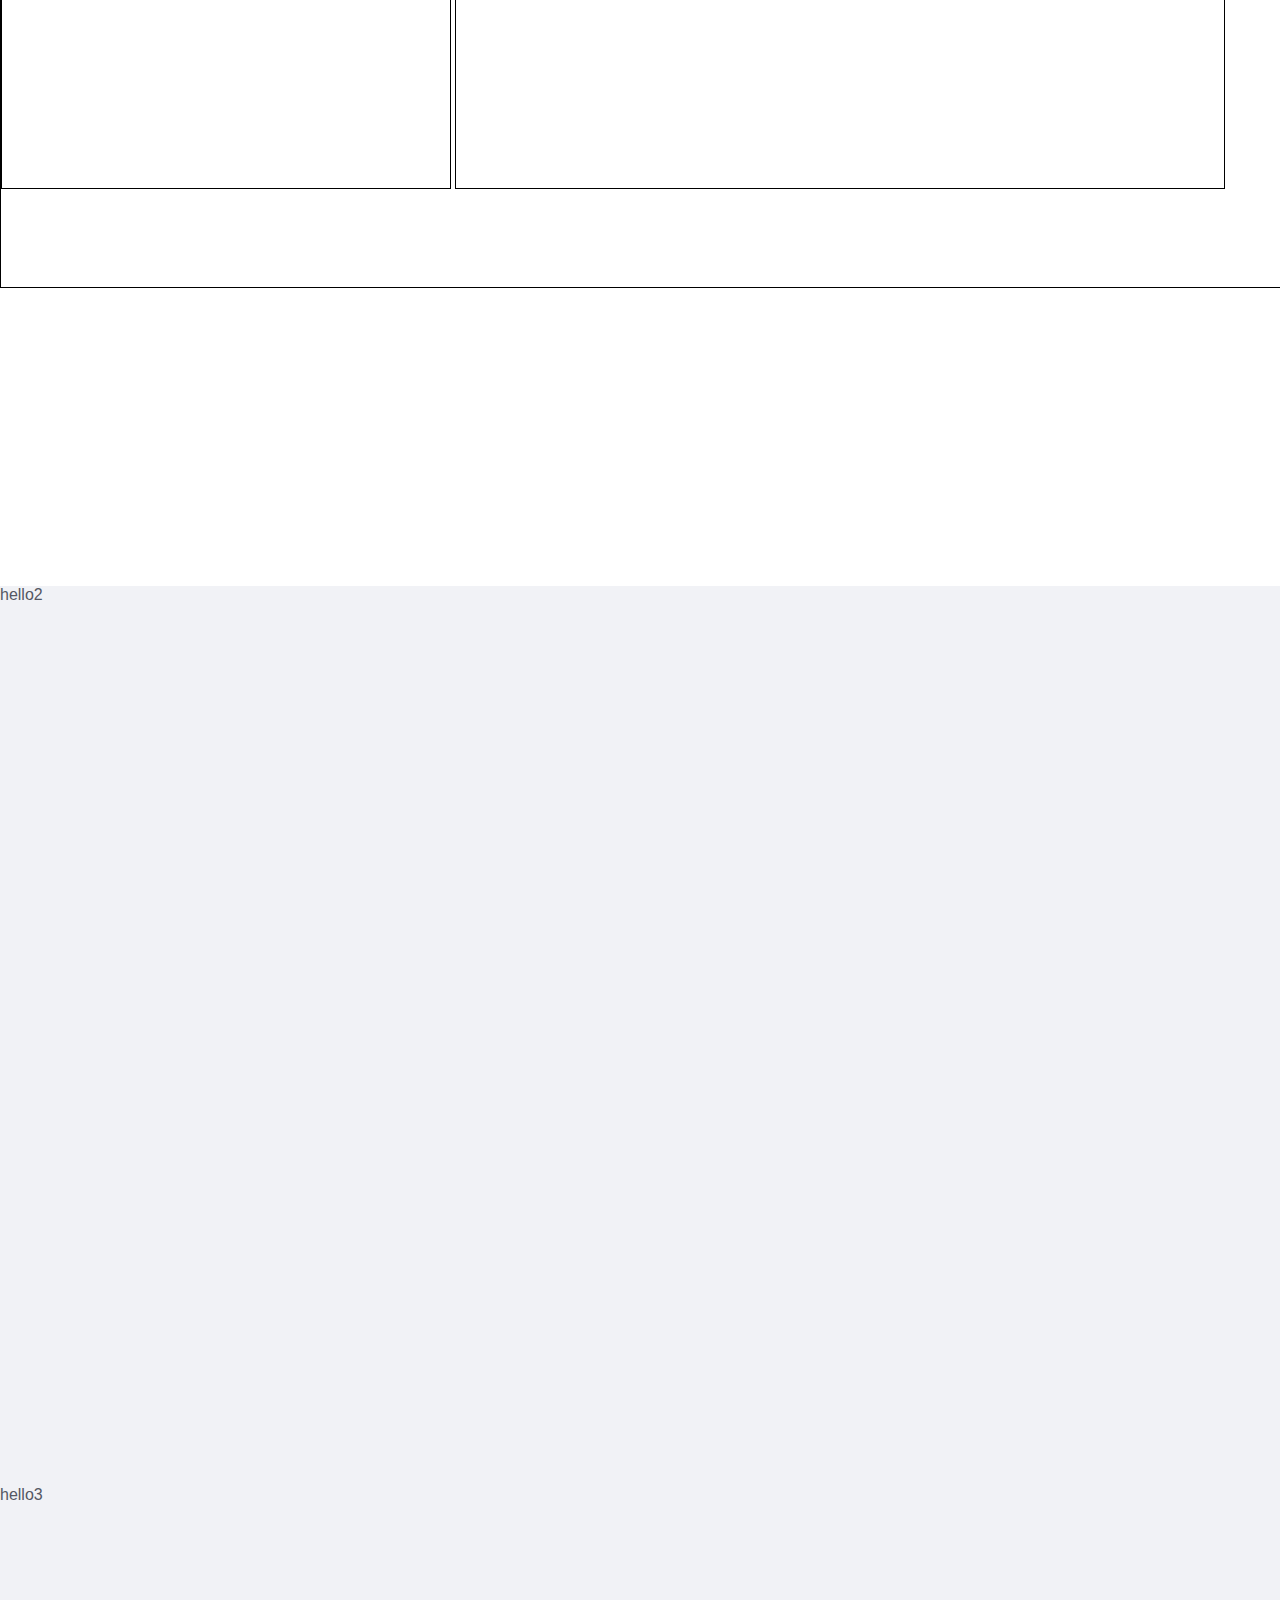
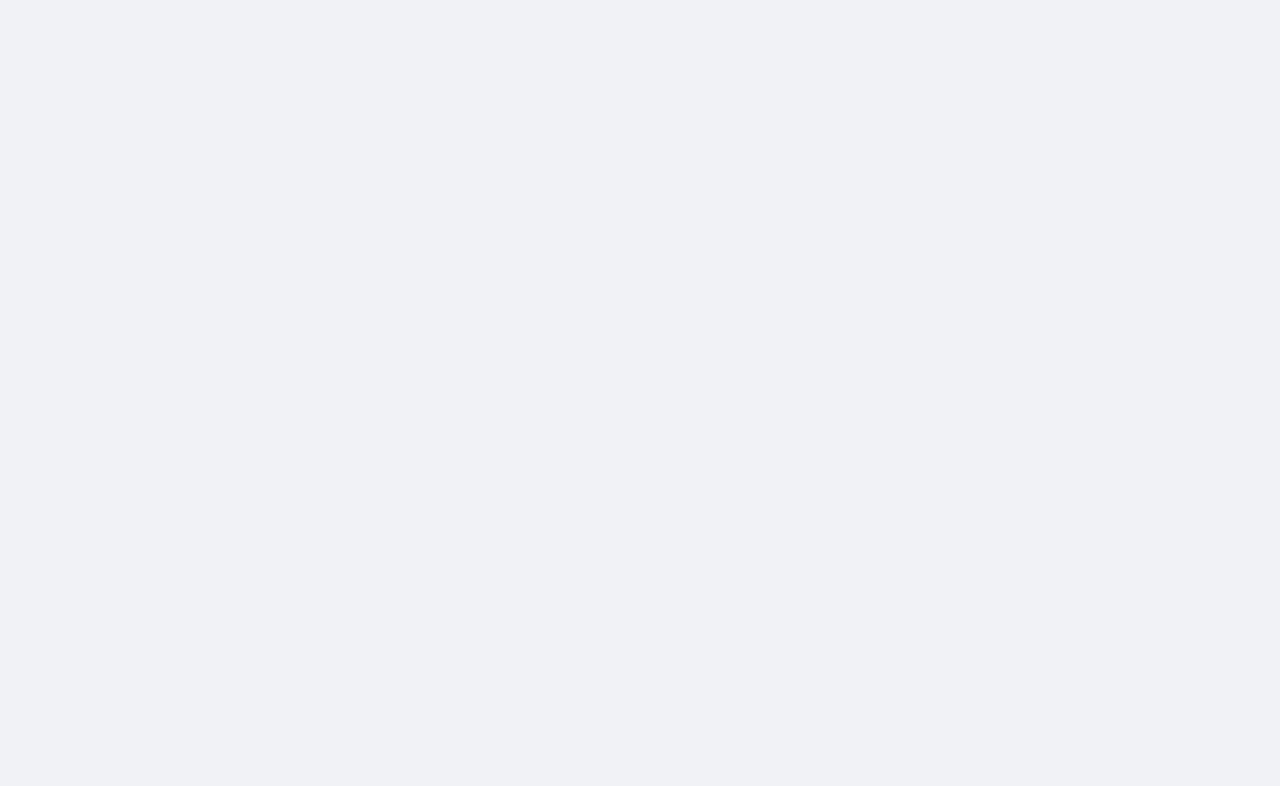
==== commit 4fa16d52: "Merge branch 'master' of https://github.com/newer4/SyncOffice ok" ====
--- a/index.html
+++ b/index.html
@@ -110,44 +110,80 @@
                 </video>
             </div>
         </div>
-
         <div id="container-itembox" class="container">
             <div id="container-itembox">
                 <!--<input type="button" id="content-itembox-btn-left" class="btn-scroll" />-->
-                <div id="content-itembox">
+                <button id="scrollbtn-left" onclick="return scrollBtnLeft()"><</button>
+                <div id="content-itembox" onmouseover="scrollStop()" onmouseout="scrollStart()">
                     <ul id="content-ul-itembox" class="list">
                         <li class="li-itembox list">
                             <div id="it1" class="itembox">
                                 在线代码存储与共享
-                                <div class="itembox-content-normal">这里是初始文本</div>
+                                <div class="itembox-content-normal">这里是初始文本1</div>
                                 <div class="itembox-content-hover">这里是选定文本</div>
                             </div>
                         </li>
                         <li class="li-itembox list">
                             <div id="it2" class="itembox">
                                 版本控制
-                                <div class="itembox-content-normal">这里是初始文本</div>
+                                <div class="itembox-content-normal">这里是初始文本2</div>
                                 <div class="itembox-content-hover">这里是选定文本</div>
                             </div>
                         </li>
                         <li class="li-itembox list">
                             <div id="it3" class="itembox">
                                 代码高亮
-                                <div class="itembox-content-normal">这里是初始文本</div>
+                                <div class="itembox-content-normal">这里是初始文本3</div>
                                 <div class="itembox-content-hover">这里是选定文本</div>
                             </div>
                         </li>
                         <li class="li-itembox list">
                             <div id="it4" class="itembox">
                                 多权限管理
-                                <div class="itembox-content-normal">这里是初始文本</div>
-                                <div class="itembox-content-hover">这里是选定文本</div>
-                            </div>
-                        </li>
-                        <li class="li-itembox list">
-                            <div id="it5" class="itembox">
-                                人工代码审查与评分
-                                <div class="itembox-content-normal">这里是初始文本</div>
+                                <div class="itembox-content-normal">这里是初始文本4</div>
+                                <div class="itembox-content-hover">这里是选定文本</div>
+                            </div>
+                        </li>
+                        <li class="li-itembox list">
+                            <div id="it5" class="itembox">
+                                人工代码审查与评分
+                                <div class="itembox-content-normal">这里是初始文本5</div>
+                                <div class="itembox-content-hover">这里是选定文本</div>
+                            </div>
+                        </li>
+
+                        <li class="li-itembox list">
+                            <div id="it5" class="itembox">
+                                人工代码审查与评分
+                                <div class="itembox-content-normal">这里是初始文本6</div>
+                                <div class="itembox-content-hover">这里是选定文本</div>
+                            </div>
+                        </li>
+                        <li class="li-itembox list">
+                            <div id="it5" class="itembox">
+                                人工代码审查与评分
+                                <div class="itembox-content-normal">这里是初始文本7</div>
+                                <div class="itembox-content-hover">这里是选定文本</div>
+                            </div>
+                        </li>
+                        <li class="li-itembox list">
+                            <div id="it5" class="itembox">
+                                人工代码审查与评分
+                                <div class="itembox-content-normal">这里是初始文本8</div>
+                                <div class="itembox-content-hover">这里是选定文本</div>
+                            </div>
+                        </li>
+                        <li class="li-itembox list">
+                            <div id="it5" class="itembox">
+                                人工代码审查与评分
+                                <div class="itembox-content-normal">这里是初始文本9</div>
+                                <div class="itembox-content-hover">这里是选定文本</div>
+                            </div>
+                        </li>
+                        <li class="li-itembox list">
+                            <div id="it5" class="itembox">
+                                人工代码审查与评分
+                                <div class="itembox-content-normal">这里是初始文本10</div>
                                 <div class="itembox-content-hover">这里是选定文本</div>
                             </div>
                         </li>
@@ -157,6 +193,7 @@
                     </ul>
                 </div>
                 <!--<input type="button" id="content-itembox-btn-right" class="btn-scroll" />-->
+                <button id="scrollbtn-right" onclick="return scrollBtnRight();">></button>
             </div>
         </div>
 
--- a/css/mainstyle.css
+++ b/css/mainstyle.css
@@ -196,7 +196,7 @@
  .btn {
      outline: 0;
      color: #fff;
-     background-color: lightcoral;
+     /*background-color: lightcoral;*/
      font: 300 15px "Microsoft YaHei", Arial, "Noto Serif";
      border: 1px solid orangered;
      border-radius: 5px;
@@ -223,7 +223,7 @@
  
  .btn-ontop:hover {
      border: 1px solid orangered;
-     background-color: orangered;
+     /*background-color: orangered;*/
      color: #FFF;
      transform: translate3d(0, -1px, 0);
  }
@@ -241,31 +241,32 @@
  .btn-scroll:hover {
      color: #fff;
  }
- .parallelbox{
+ 
+ .parallelbox {
      display: inline-block;
-     font-family:'Microsoft YaHei','Sans Serif','Monaco','Arial';
- }
-
- .picbox{
+     font-family: 'Microsoft YaHei', 'Sans Serif', 'Monaco', 'Arial';
+ }
+ 
+ .picbox {
      height: 0;
      width: 0;
      opacity: 0;
      margin: 0;
      /*margin-left: 200px;*/
      /*transition: 0.4s;*/
-     position:absolute;
+     position: absolute;
      /*transition: 0.4s;*/
      /*border:1px solid black;*/
      background: center no-repeat;
  }
- .picbox-onhold{
+ 
+ .picbox-onhold {
      opacity: 1;
      height: 0;
      width: 0;
-     position:absolute;
+     position: absolute;
      transition: 0.5s;
      margin-left: 0;
      /*border:1px solid black;*/
      background: center no-repeat;
-
  }--- a/css/detailstyle.css
+++ b/css/detailstyle.css
@@ -177,36 +177,76 @@
  /*=============================header===================================*/
  /*----------------------------itembox------------------------------*/
  
+ #scrollbtn-left {
+     /*float: left;*/
+     float: left;
+     margin-left: 25px;
+     height: 380px;
+     width: 49px;
+     border: 0px;
+     transition-duration: 1s;
+     background-color: transparent;
+     opacity: 0;
+ }
+ 
+ #scrollbtn-left:hover {
+     cursor: pointer;
+     background-color: white;
+     opacity: 1;
+ }
+ 
+ #scrollbtn-right {
+     float: left;
+     height: 380px;
+     width: 50px;
+     border: 0px;
+     transition-duration: 1s;
+     background-color: transparent;
+     opacity: 0;
+ }
+ 
+ #scrollbtn-right:hover {
+     cursor: pointer;
+     background-color: white;
+     opacity: 1;
+ }
+ 
  #container-itembox {
-     height: 380px;
+     /*margin: auto;*/
+     height: 382px;
+     margin: auto;
+     width: 1366px;
      padding: 2px 0;
-     box-shadow: 0 0 2px gray;
+     /*text-align: center;*/
+     /*box-shadow: 0 0 2px gray;*/
      /*text-align: center;*/
      /*border: 1px solid black;*/
  }
  
  #content-itembox {
-     height: 380px;
-     width: 1330px;
+     float: left;
+     height: 380px;
+     width: 1200px;
      overflow: hidden;
-     border: 1px solid orange;
-     margin: 0;
-     /*margin: 0 auto;*/
+     /*display: inline-block;*/
+     /*border: 1px solid orange;*/
+     margin: 0 auto;
  }
  
  #content-ul-itembox {
-     height: 380px;
-     width: 2560px;
-     transform: translate3d(0, 0, 0);
+     margin: auto;
+     height: 380px;
+     width: 2500px;
+     /*transform: translate3d(-480px, 0, 0);*/
+     transition: 2s;
      /*display: block;*/
-     float: none;
-     border: 1px solid orange;
-     margin: 0 auto;
+     /*float: none;*/
+     /*border: 1px solid orange;*/
  }
  
  .li-itembox {
      height: 380px;
-     width: 250px;
+     width: 240px;
      text-align: center;
      /*float: left;*/
      overflow: hidden;
@@ -267,101 +307,118 @@
      width: 500px;
      background-color: #fff;
  }
- #container-picstack{
+ 
+ #container-picstack {
      width: 100%;
      height: 600px;
      margin: 0 auto;
-     border:1px solid black;
- }
-
- #detailbox{
+     border: 1px solid black;
+ }
+ 
+ #detailbox {
      width: 35%;
      height: 500px;
-     border:1px solid black;
-
- }
- #picstack{
+     border: 1px solid black;
+ }
+ 
+ #picstack {
      width: 60%;
      height: 500px;
-     border:1px solid black;
- }
- #pic_1{  
+     border: 1px solid black;
+ }
+ 
+ #pic_1 {
      background: url('../img/s_pic1.png') no-repeat center;
      transition-delay: 0.2s;
  }
-#pic_2{
+ 
+ #pic_2 {
      background: url('../img/s_pic2.png') no-repeat center;
      transition-delay: 0.4s;
  }
- #pic_3{
+ 
+ #pic_3 {
      background: url('../img/s_pic3.png') no-repeat center;
      transition-delay: 0.6s;
  }
- #pic_4{
+ 
+ #pic_4 {
      background: url('../img/s_pic4.png') no-repeat center;
      transition-delay: 0.8s;
  }
- #pic_5{ 
+ 
+ #pic_5 {
      background: url('../img/s_pic5.png') no-repeat center;
      transition-delay: 1s;
  }
- #pic_6{
+ 
+ #pic_6 {
      background: url('../img/s_pic6.png') no-repeat center;
      transition-delay: 1.2s;
  }
- #pic_7{
+ 
+ #pic_7 {
      background: url('../img/s_pic7.png') no-repeat center;
      transition-delay: 1.4s;
  }
- #pic_8{
+ 
+ #pic_8 {
      background: url('../img/s_pic8.png') no-repeat center;
      transition-delay: 1.6s;
  }
- .p1{
+ 
+ .p1 {
      height: 55px;
      width: 80px;
      height: 55px;
-     width: 80px;   
- }
- .p2{
-     height:80px;
-     width:115px;
+     width: 80px;
+ }
+ 
+ .p2 {
+     height: 80px;
+     width: 115px;
      margin-top: 5px;
      margin-left: 25px;
  }
- .p3{
-     height:90px;
-     width:140px;   
+ 
+ .p3 {
+     height: 90px;
+     width: 140px;
      margin-top: 13px;
-     margin-left: 55px;  
- }
- .p4{
-     height:120px;
-     width:180px;  
+     margin-left: 55px;
+ }
+ 
+ .p4 {
+     height: 120px;
+     width: 180px;
      margin-top: 20px;
-     margin-left: 85px; 
- }
- .p5{
-     height:150px;
-     width:230px; 
+     margin-left: 85px;
+ }
+ 
+ .p5 {
+     height: 150px;
+     width: 230px;
      margin-top: 35px;
-     margin-left: 115px;   
- }
- .p6{
-     height:200px;
-     width:300px;  
+     margin-left: 115px;
+ }
+ 
+ .p6 {
+     height: 200px;
+     width: 300px;
      margin-top: 53px;
-     margin-left: 153px;  
- }
- .p7{
-     height:220px;
-     width:360px;     
+     margin-left: 153px;
+ }
+ 
+ .p7 {
+     height: 220px;
+     width: 360px;
      margin-top: 75px;
-     margin-left: 200px; 
- }
- .p8{
-     height:260px;
-     width:420px;
+     margin-left: 200px;
+ }
+ 
+ .p8 {
+     height: 260px;
+     width: 420px;
      margin-top: 100px;
-     margin-left: 250px; 
+     margin-left: 250px;
  }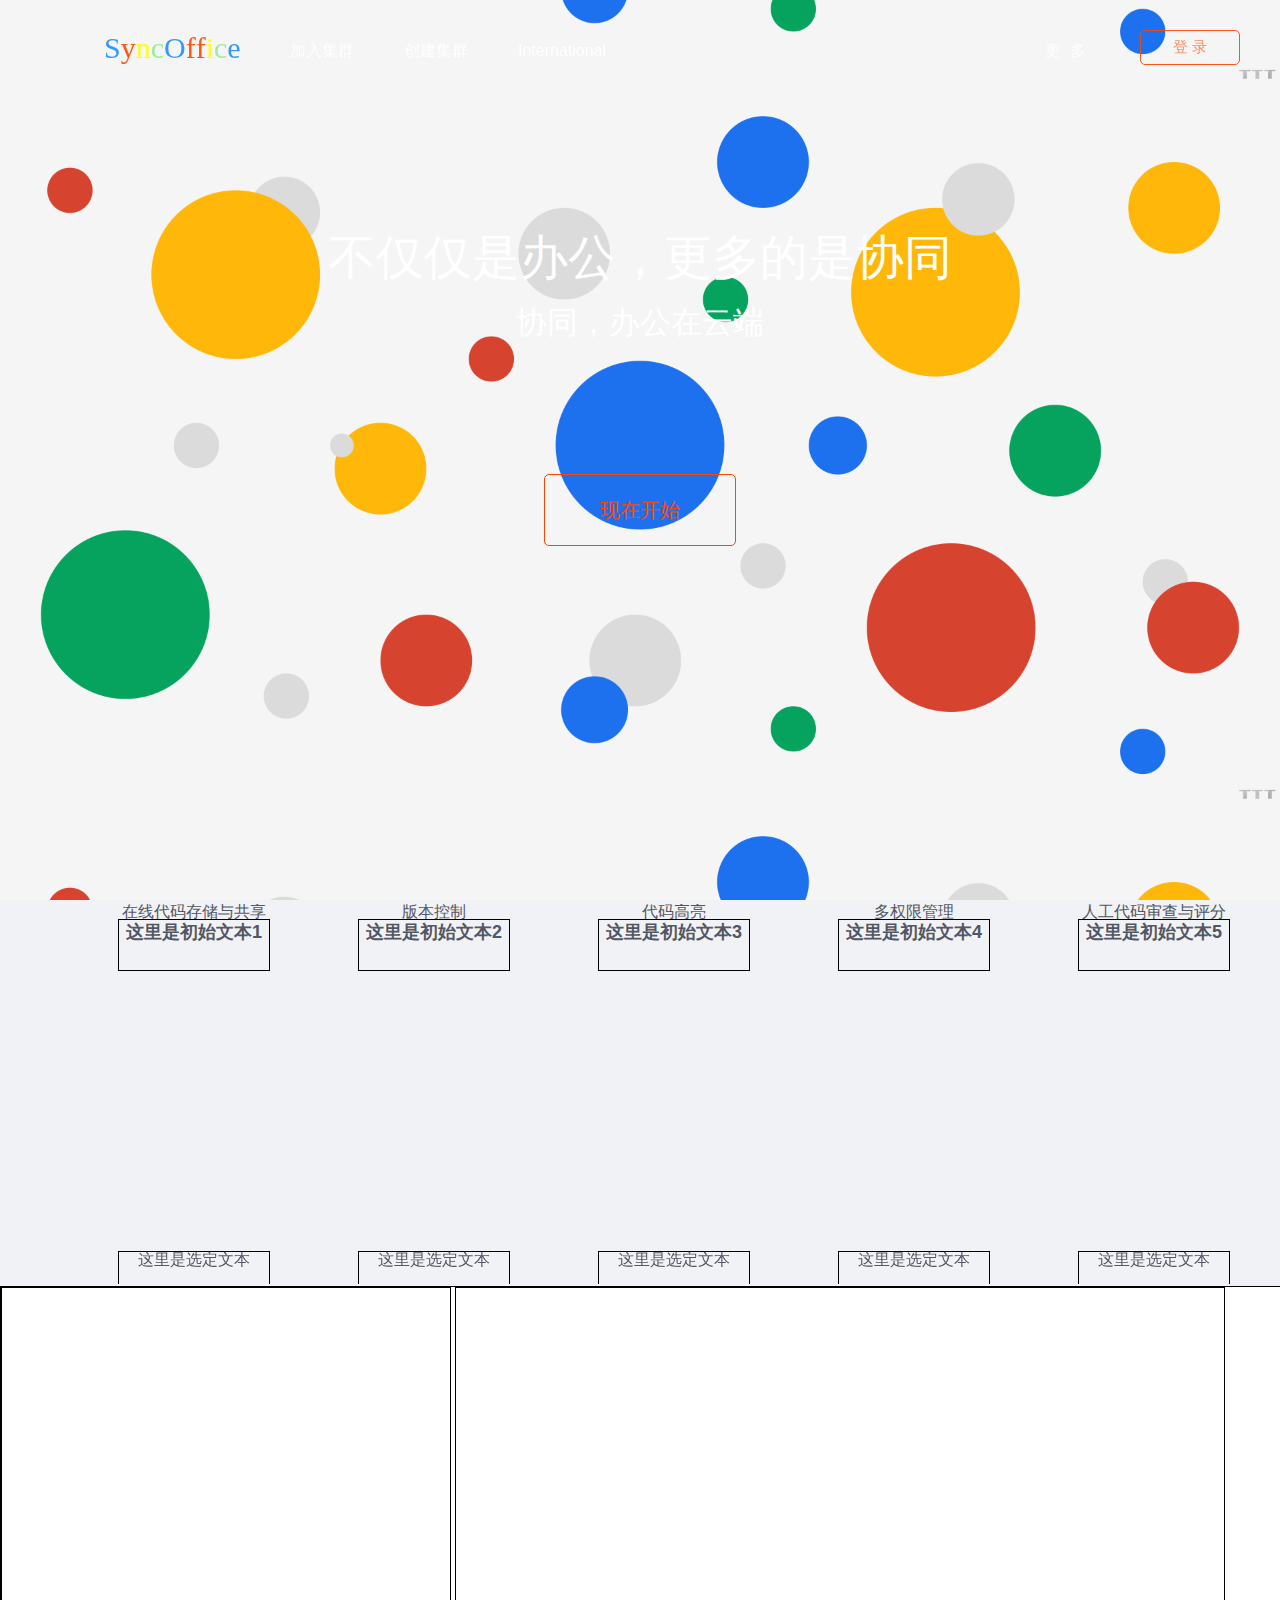
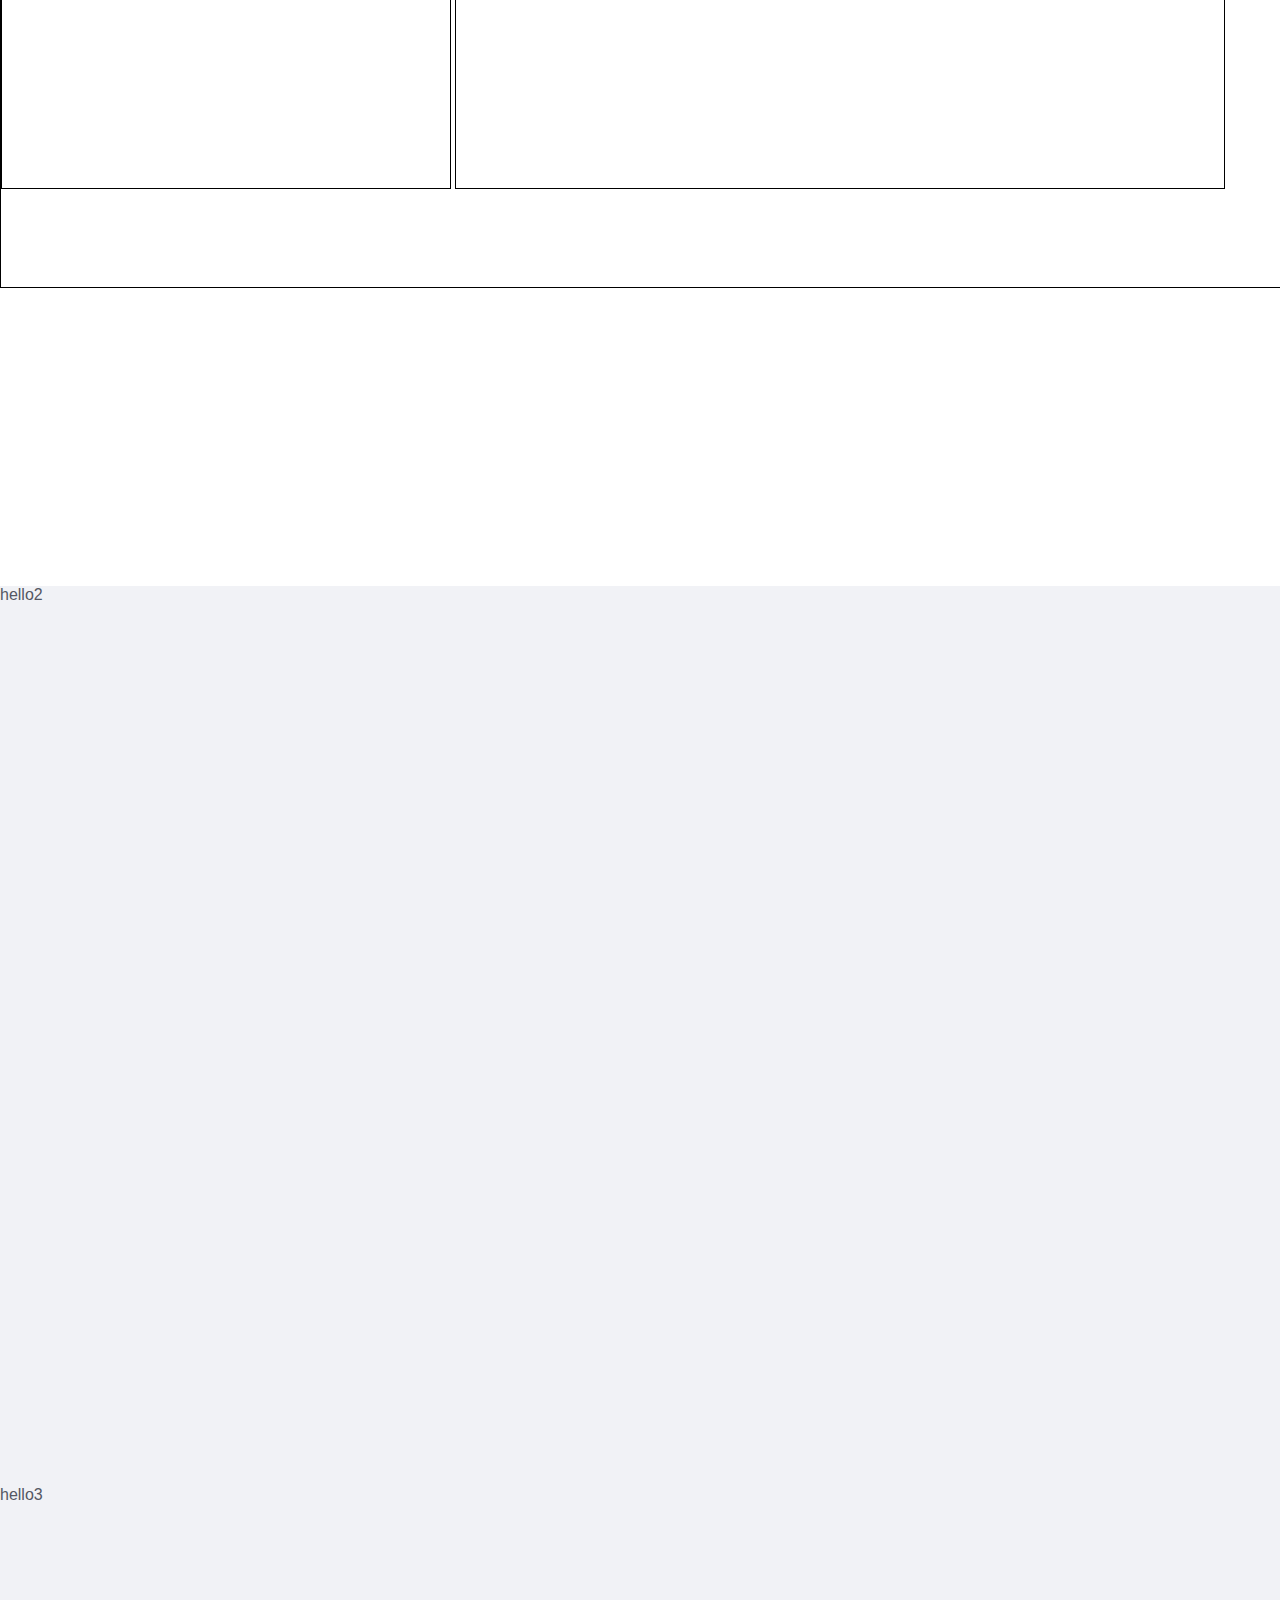
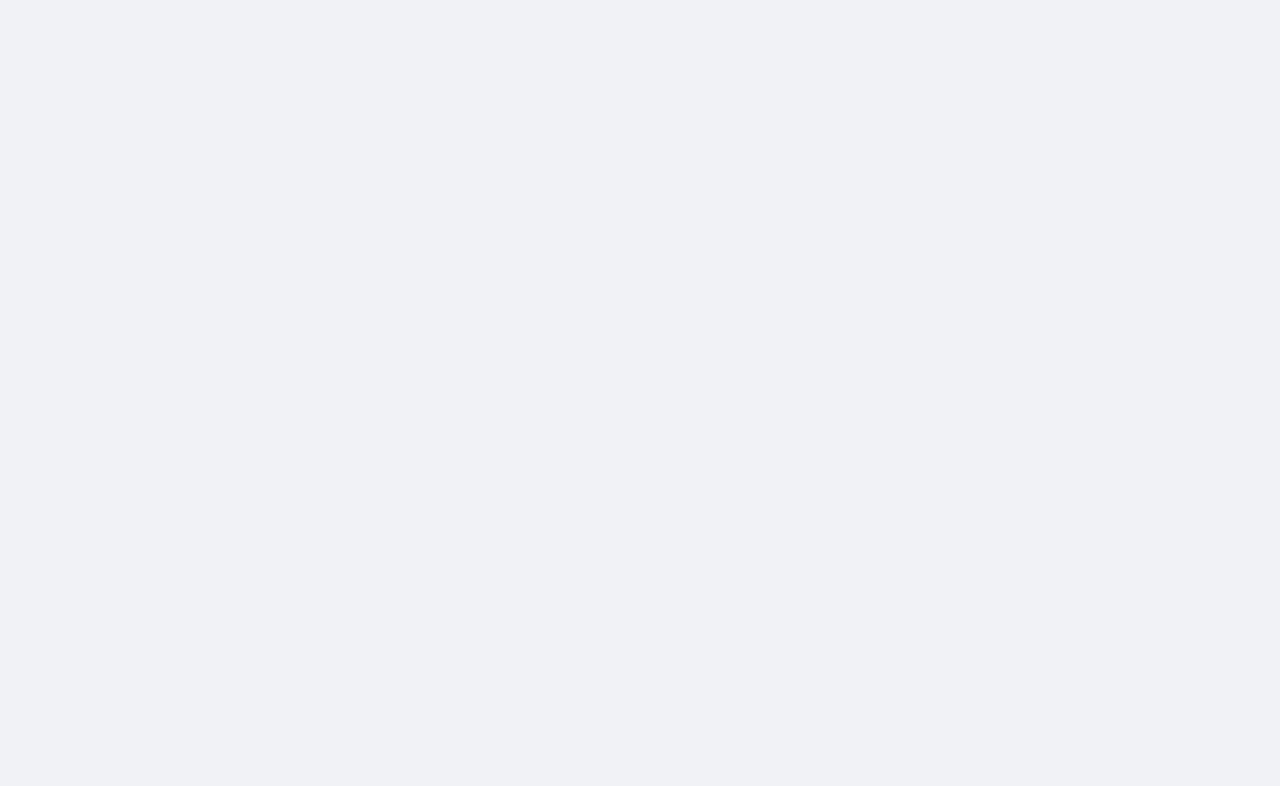
==== commit 858b46c7: "new change" ====
--- a/index.html
+++ b/index.html
@@ -27,7 +27,17 @@
                     <div id="logo-img">
                     </div>
                     <a href="#">
-                        <span id="logo-text">SyncOffice
+                        <span id="logo-text"><font class="logoword" color="dodgerblue">S</font>
+                    <font class="logoword" color="orangered">y</font>
+                    <font class="logoword" color="yellow">n</font>
+                    <font class="logoword" color="lightgreen">c</font>
+                    <font class="logoword" color="dodgerblue">O</font>
+                    <font class="logoword" color="orangered">f</font>
+                    <font class="logoword" color="orangered">f</font>
+                    <font class="logoword" color="yellow">i</font>
+                    <font class="logoword" color="lightgreen">c</font>
+                    <font class="logoword" color="dodgerblue">e</font>
+ <!--style="background:url(img/logo2.svg) no-repeat center;background-size:100px 120px"-->
                     </span></a>
                 </div>
                 <div id="content-panel">
@@ -74,7 +84,7 @@
                         </li>
                         <li class="downlist-item downlist-border-header">
                             <span class="span-top-lclose">{</span>
-                            <span class="span-top"><a href="#">用户注册</a></span>
+                            <span class="span-top"><a href="regist.html">用户注册</a></span>
                             <span class="span-top-rclose">}</span>
                         </li>
                         <li class="downlist-item">
@@ -94,20 +104,20 @@
                 </div>
             </div>
         </div>
-
-        <div id="container-header" class="container">
+<!--style="background:url(img/bgp.png) center;background-size:1270px 720px;"-->
+        <div id="container-header" class="container"  style="background:url('img/bgp.png') center;background-size:1280px 720px">
             <div id="content-title">
                 <span style="width:100%;text-align: center;" id="title1">不仅仅是办公，更多的是协同</span>
                 <h2><span style="width:100%;text-align: center;font-weight: 400;font-size:1.3em">协同，办公在云端</span></h2>
             </div>
             <div id="content-start">
-                <a href="login.html" id="btnStart" class="btn" style="border:0;"><input type="button" name="btnStart" id="btnStart" src="login.html" value="现在开始" class="btn"></a>
+                <a href="regist.html" id="btnStart" class="btn" style="border:0;"><input type="button" name="btnStart" id="btnStart" src="login.html" value="现在开始" class="btn"></a>
             </div>
 
             <div id="content-video">
-                <video id="vdo" preload="auto" loop="loop" autoplay>
+                <!--<video id="vdo" preload="auto" loop="loop" autoplay>
                     <source src="img/mp4.mp4" type="video/mp4">
-                </video>
+                </video>-->
             </div>
         </div>
         <div id="container-itembox" class="container">
--- a/css/mainstyle.css
+++ b/css/mainstyle.css
@@ -223,7 +223,7 @@
  
  .btn-ontop:hover {
      border: 1px solid orangered;
-     /*background-color: orangered;*/
+     background-color: orangered;
      color: #FFF;
      transform: translate3d(0, -1px, 0);
  }
@@ -269,4 +269,15 @@
      margin-left: 0;
      /*border:1px solid black;*/
      background: center no-repeat;
- }+ }
+
+ .logoword{
+    margin:0;
+    border:0;
+    outline:0;
+    float:left;
+    /*display: inline-flex;*/
+    font-weight:500;
+    font-size:30px;
+    font-family:'Microsoft YaHei';
+}--- a/css/detailstyle.css
+++ b/css/detailstyle.css
@@ -51,7 +51,7 @@
  }
  
  #logo-text {
-     width: 110px;
+     width: 155px;
      height: 45px;
      color: #fff;
      margin-left: 10px;
